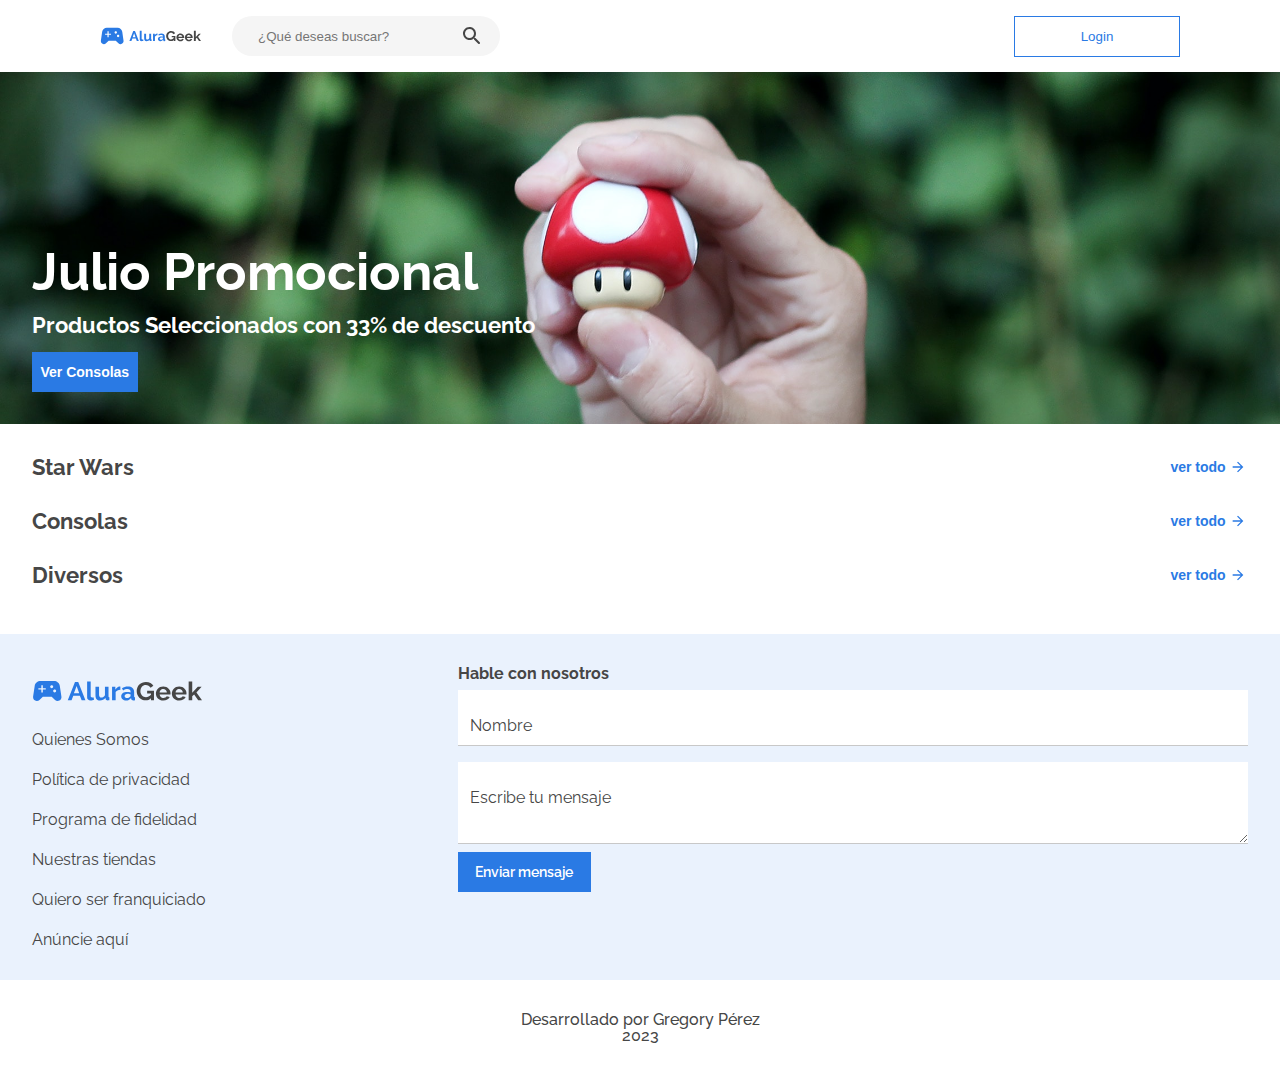
==== index.html @ ff58f0b9 "footer terminado" ====
<!DOCTYPE html>
<html lang="es">

<head>
	<meta charset="UTF-8">
	<meta name="viewport" content="width=device-width, initial-scale=1.0">
	<link rel="preconnect" href="https://fonts.googleapis.com">
	<link rel="preconnect" href="https://fonts.gstatic.com" crossorigin>
	<link href="https://fonts.googleapis.com/css2?family=Raleway:wght@500;600;700&display=swap" rel="stylesheet">
	<link rel="stylesheet" href="styles/reset.css">
	<link rel="stylesheet" href="/styles/index.css">
	<link rel="stylesheet" href="styles/navbar.css">
	<link rel="stylesheet" href="styles/hero.css">
	<link rel="stylesheet" href="styles/products.css">
	<link rel="stylesheet" href="styles/footer.css">
	<title>AluraGeek</title>
</head>

<body>
	<header class="navbar">
		<div class="navbar-logo">
			<div class="navbar-logo-imgs">
				<img class="navbar-logo-imgs-logo" src="assets/Logo.svg" alt="">
				<img class="navbar-logo-imgs-text" src="assets/TextoLogo.svg" alt="">
			</div>

			<div class="navbar-searchbar">
				<input class="navbar-searchbar-input" type="text" placeholder="¿Qué deseas buscar?" name="" id="">
				<button class="navbar-searchbar-button">
					<img class="navbar-search-img" src="assets/Search.svg" alt="">
				</button>
			</div>
		</div>

		<button class="navbar-button">Login</button>

		<button class="navbar-search">
			<img class="navbar-search-img" src="assets/Search.svg" alt="">
		</button>
	</header>

	<section class="hero">
		<div class="hero-info">
			<h2 class="hero-info-title">Julio Promocional</h2>
			<h3 class="hero-info-subtitle">Productos Seleccionados con 33% de descuento</h3>
			<button class="hero-info-button">Ver Consolas</button>
		</div>

	</section>

	<section class="principalProducts">
		<div class="products">
			<div class="products-header">
				<h2 class="products-header-title">Star Wars</h2>
				<button class="products-header-button">
					ver todo
					<img src="./assets/arrow.svg" alt="">
				</button>
			</div>
			<div class="products-grid" id="StarWars"></div>
		</div>

		<div class="products">
			<div class="products-header">
				<h2 class="products-header-title">Consolas</h2>
				<button class="products-header-button">
					ver todo
					<img src="./assets/arrow.svg" alt="">
				</button>
			</div>
			<div class="products-grid" id="Consolas"></div>
		</div>

		<div class="products">
			<div class="products-header">
				<h2 class="products-header-title">Diversos</h2>
				<button class="products-header-button">
					ver todo
					<img src="./assets/arrow.svg" alt="">
				</button>
			</div>
			<div class="products-grid" id="Diversos"></div>
		</div>
	</section>

	<section class="footer">

		<div class="footer-left">
			<div class="footer-logo-imgs">
				<img class="footer-logo-imgs-logo" src="assets/Logo.svg" alt="">
				<img class="footer-logo-imgs-text" src="assets/TextoLogo.svg" alt="">
			</div>
			<ul class="footer-list">
				<li class="footer-list-item"><a href="#">Quienes Somos</a></li>
				<li class="footer-list-item"><a href="#">Política de privacidad</a></li>
				<li class="footer-list-item"><a href="#">Programa de fidelidad</a></li>
				<li class="footer-list-item"><a href="#">Nuestras tiendas</a></li>
				<li class="footer-list-item"><a href="#">Quiero ser franquiciado</a></li>
				<li class="footer-list-item"><a href="#">Anúncie aquí</a></li>
			</ul>
		</div>



		<div class="contact">
			<h2 class="contact-title">Hable con nosotros</h2>
			<form class="contact-form">
				<div class="contact-form-container">
					<input class="contact-form-container-input" type="text" placeholder="Nombre" id="name" name="name" required
						maxlength="50">
					<label class="contact-form-container-label" for="name">Nombre</label>
				</div>
				<div class="contact-form-container">
					<textarea class="contact-form-container-textarea" placeholder="Mensaje" id="message" name="message" required
						maxlength="300"></textarea>
					<label class="contact-form-container-label" for="message">Escribe tu mensaje</label>
				</div>
				<button class="contact-form-button">Enviar mensaje</button>

			</form>
		</div>


	</section>

	<footer class="footer-footer">
		<h2>Desarrollado por Gregory Pérez</h2>
		<h2>2023</h2>
	</footer>

</body>
<script type="module" src="./scripts/principalProducts.js"></script>

</html>
---- styles/index.css ----
html{
  font-family: "Raleway", sans-serif;
}
---- styles/navbar.css ----
.navbar{
  display: flex;
  box-sizing: border-box;
  width: 100%;
  height: 72px;
  padding: 16px;
  justify-content: space-between;
  align-items: center;
}

.navbar-logo{
  display: flex;
  width: 100px;
  gap: 2px;
  justify-content: center;
  align-items: center;
}

.navbar-logo-imgs{
  display: flex;
  justify-content: center;
  align-items: center;
  gap: 5px;
}

.navbar-logo-imgs img{
  height: 100%;
}

.navbar-searchbar{
  display: none;
}

.navbar-button{
  width: 133px;
  padding: 12px 16px;
  color: #2A7AE4;
  background-color: #fff;
  border: 1px solid #2A7AE4;
}

.navbar-search{
  display: flex;
  justify-content: center;
  align-items: center;
  background-color: #fff;
  border: none;
  padding: 0;
}

.navbar-search-img{
  width: 100%;
  height: 100%;
}


@media only screen and (min-width: 768px) {
  .navbar{
    padding: 16px 32px;
  }

  .navbar-logo {
    width: 400px;
    gap: 32px;
  }

  .navbar-logo-imgs {
    width: 100px;
  }

  .navbar-searchbar {
    display: flex;
    box-sizing: border-box;
    width: 272px;
    height: 40px;
    padding: 8px 16px;
    justify-content: center;
    align-items: center;
    background-color: #F5F5F5;
    border-radius: 20px;
  }

  .navbar-searchbar-input {
    width: 90%;
    box-sizing: border-box;
    background-color: #F5F5F5;
    padding: 10px;
    border: none;
    outline: none;
    height: 100%;
  }

  .navbar-searchbar-button {
    padding: 0;
    background-color: #F5F5F5;
    border: none;
    width: 24px;
    height: 100%;
  }
  
  .navbar-button{
    width: 166px;
  }

  .navbar-search{
    display: none;
  }
}

@media only screen and (min-width: 1024px) {
  .navbar{
    padding: 16px 100px;
  }
}

@media only screen and (min-width: 1440px) {

  .navbar{
    padding: 32px 150px;
    height: 115px;
  }

  .navbar-logo{
    width: 601px;
    height: 50px;
  }

  .navbar-logo-imgs{
    width: 176px;
    height: 50px;
  }

  .navbar-logo-imgs-logo{
    width: 50px;
  }

  .navbar-logo-imgs-text{
    width: 126px;
  }

  .navbar-searchbar{
    width: 361px;
    padding: 6px 16px;
  }

  .navbar-button {
    width: 150px;
    height: 50px;
  }

}
---- styles/hero.css ----
.hero{
  display: flex;
  justify-content: center;
  align-items: flex-end;
  width: 100%;
  box-sizing: border-box;
  height: 12rem;
  padding: 1rem;
  background-image: url("../assets/hero.jpeg");
  background-repeat: no-repeat;
  background-position: center;
  background-size: cover;
}

.hero-info{
  display: flex;
  flex-wrap: wrap;
  justify-content: flex-start;
  align-items: center;
  row-gap: 0.5rem;
  width: 100%;
  height: auto;
}

.hero-info-title{
  width: 100%;
  font-size: 1.375rem;
  color: #fff;
  font-weight: 700;
}

.hero-info-subtitle{
  width: 100%;
  font-size: 0.875rem;
  color: #fff;
  font-weight: 600;
}

.hero-info-button{
  width: 6.6rem;
  height: 2.5rem;
  font-size: 0.875rem;
  padding: 0;
  font-weight: 600;
  background-color: #2A7AE4;
  color: #fff;
  border: none;
}



@media only screen and (min-width: 768px) {
  
  .hero{
    padding: 2rem;
    height: 22rem;
  }

  .hero-info{
    row-gap: 1rem;
  }

  .hero-info-title{
    font-size: 3.25rem;
  }

  .hero-info-subtitle{
    font-size: 1.375rem;
    font-weight: 700;
  }
}


@media only screen and (min-width: 1440px) {

  .hero {
    justify-content: center;
  }

  .hero-info {
    width: 70%;
  }

  .hero-info-button{
    width: 7.05rem;
  }
}
---- styles/products.css ----
.principalProducts{
  display: flex;
  flex-wrap: wrap;
  justify-content: center;
  row-gap: 1rem;
  width: 100%;
  height: auto;
  padding: 1rem;
  box-sizing: border-box;
}

.products{
  display: flex;
  width: 100%;
  justify-content: center;
  flex-wrap: wrap;
  gap: 1rem;
  box-sizing: border-box;
}

.products-header{
  display: flex;
  width: 100%;
  justify-content: space-between;
  align-items: center;
}

.products-header-title{
  color: #464646;
  font-size: 1.375rem;
  font-weight: 700;
}


.products-header-button{
  width: 5rem;
  display: flex;
  justify-content: center;
  align-items: center;
  color: #2A7AE4;
  background-color: #fff;
  border: none;
  outline: none;
  padding: 0;
  gap: 0.25rem;
  font-size: 0.875rem;
  font-weight: 700;
}

.products-header-button img{
  width: 1rem;
  height: 1rem;
}

.products-grid{
  display: grid;
  width: 100%;
  justify-items: center;
  column-gap: 1rem;
  row-gap: 1rem;
  grid-template-columns: repeat(2, 1fr);
}

.product{
  display: flex;
  flex-wrap: wrap;
  width: 100%;
  row-gap: 0.5rem;
  height: auto;
  color: #464646;
}

.product-img{
  width: 100%;
}

.product-name{
  font-size: 0.875rem;
  font-weight: 500;
  width: 100%;
}

.product-price {
  font-size: 1rem;
  font-weight: 700;
  width: 100%;
}

.product-link {
  color: #2A7AE4;
  font-size: 0.875rem;
  text-decoration: none;
  font-weight: 700;
  width: 100%;
}


@media only screen and (min-width: 768px) {
  .principalProducts{
    padding: 2rem;
  }

  .products-grid{
    grid-template-columns: repeat(4, 1fr);
  }
}

@media only screen and (min-width: 1440px) {
  .principalProducts{
    padding: 4rem 9.5rem;
  }

  .products-grid{
    grid-template-columns: repeat(6, 1fr);
  }
}
---- styles/footer.css ----
.footer{
  display: flex;
  flex-wrap: wrap;
  box-sizing: border-box;
  width: 100%;
  justify-content: center;
  padding: 1rem;
  row-gap: 1rem;
  background-color: #EAF2FD;
}


.footer-left{
  display: flex;
  width: 100%;
  height: max-content;
  flex-wrap: wrap;
  justify-content: center;
}

.footer-logo-imgs {
  display: flex;
  width: 100%;
  height: 3.13rem;
  justify-content: center;
  align-items: center;
  gap: 5px;
}

.footer-logo-imgs img {
  height: 45%;
}


.footer-list{
  display: flex;
  width: 100%;
  flex-wrap: wrap;
  justify-content: center;
  row-gap: 1rem;
}

.footer-list-item{
  width: 100%;
  text-align: center;
}

.footer-list-item a{
  text-decoration: none;
  color: #464646;
}

.contact{
  display: flex;
  flex-wrap: wrap;
  width: 100%;
  justify-content: center;
  margin-top: 1rem;
  row-gap: 0.5rem;
}

.contact-title{
  width: 100%;
  color: #464646;
  font-size: 1rem;
  font-weight: 700;
  text-align: left;
}

.contact-form{
  display: flex;
  width: 100%;
  flex-wrap: wrap;
  row-gap: 0.5rem;
}

.contact-form-container:first-child{
  margin-bottom: 0.5rem;
}

.contact-form-container {
  position: relative;
  display: flex;
  flex-direction: column;
  justify-content: flex-end;
  box-sizing: border-box;
  width: 100%;
  height: max-content;
  outline: none;
}

.contact-form-container-input::placeholder {
  visibility: hidden;
}

.contact-form-container-textarea::placeholder {
  visibility: hidden;
}

.contact-form-container-input:not(:placeholder-shown)+.contact-form-container-label,
.contact-form-container-input:focus+.contact-form-container-label {
  font-size: 0.75rem !important;
  top: 0.3rem !important;
  transition: all 0.3s;
}

.contact-form-container-textarea:not(:placeholder-shown)+.contact-form-container-label,
.contact-form-container-textarea:focus+.contact-form-container-label {
  font-size: 0.75rem !important;
  top: 0.3rem !important;
  transition: all 0.3s;
}

.contact-form-container-input {
  box-sizing: border-box;
  width: 100%;
  height: 3.5rem;
  padding: 0.5rem 0.75rem;
  padding-bottom: 0;
  font-weight: 400;
  font-size: 1rem;
  line-height: 1.25rem;
  border: none;
  border-bottom: 1px solid #C8C8C8;
  outline: none;
  color: #464646;
}

.contact-form-container-textarea {
  box-sizing: border-box;
  width: 100%;
  height: 5.1rem;
  padding: 1.3rem 0.75rem 0 0.75rem;
  padding-bottom: 0;
  font-weight: 400;
  font-size: 1rem;
  line-height: 1.25rem;
  border: none;
  border-bottom: 1px solid #C8C8C8;
  outline: none;
  color: #464646;
}

.contact-form-container-label {
  position: absolute;
  top: 1.6rem;
  left: 0.75rem;
  width: 100%;
  font-weight: 400;
  font-size: 1rem;
  line-height: 1.25rem;
  transition: all 0.3s;
  color: #464646;
}

.contact-form-button{
  width: 8.31rem;
  height: 2.5rem;
  background-color: #2A7AE4;
  color: #fff;
  border: none;
  font-family: "Raleway", sans-serif;
  font-size: 0.875rem;
  font-weight: 600;
}


.footer-footer{
  width: 100%;
  box-sizing: border-box;
  background-color: #fff;
  color: #464646;
  padding: 2rem;
}

.footer-footer h2{
  text-align: center;
  font-size: 1rem;
  font-weight: 500;
}

@media only screen and (min-width: 768px) {
  .footer{
    justify-content: space-between;
    padding: 2rem;
  }

  .footer-left{
    justify-content: flex-start;
    width: 30%;
    row-gap: 1rem;
  }

  .footer-logo-imgs{
    justify-content: flex-start;
  }

  .footer-list{
    row-gap: 1.5rem;
  }

  .footer-list-item{
    text-align: left;
  }

  .contact{
    width: 65%;
    height: max-content;
    margin-top: 0;
    row-gap: 0.5rem;
  }

  .contact-title{
    height: max-content;
  }
}

@media only screen and (min-width: 1440px) {
  .footer{
    padding: 4rem 9.5rem;
    column-gap: 7rem;
  }

  .footer-left{
    width: 40%;
    flex-wrap: nowrap;
    justify-content: space-between;
    column-gap: 7rem;
  }
  .contact{
    width: 50%;
  }

}
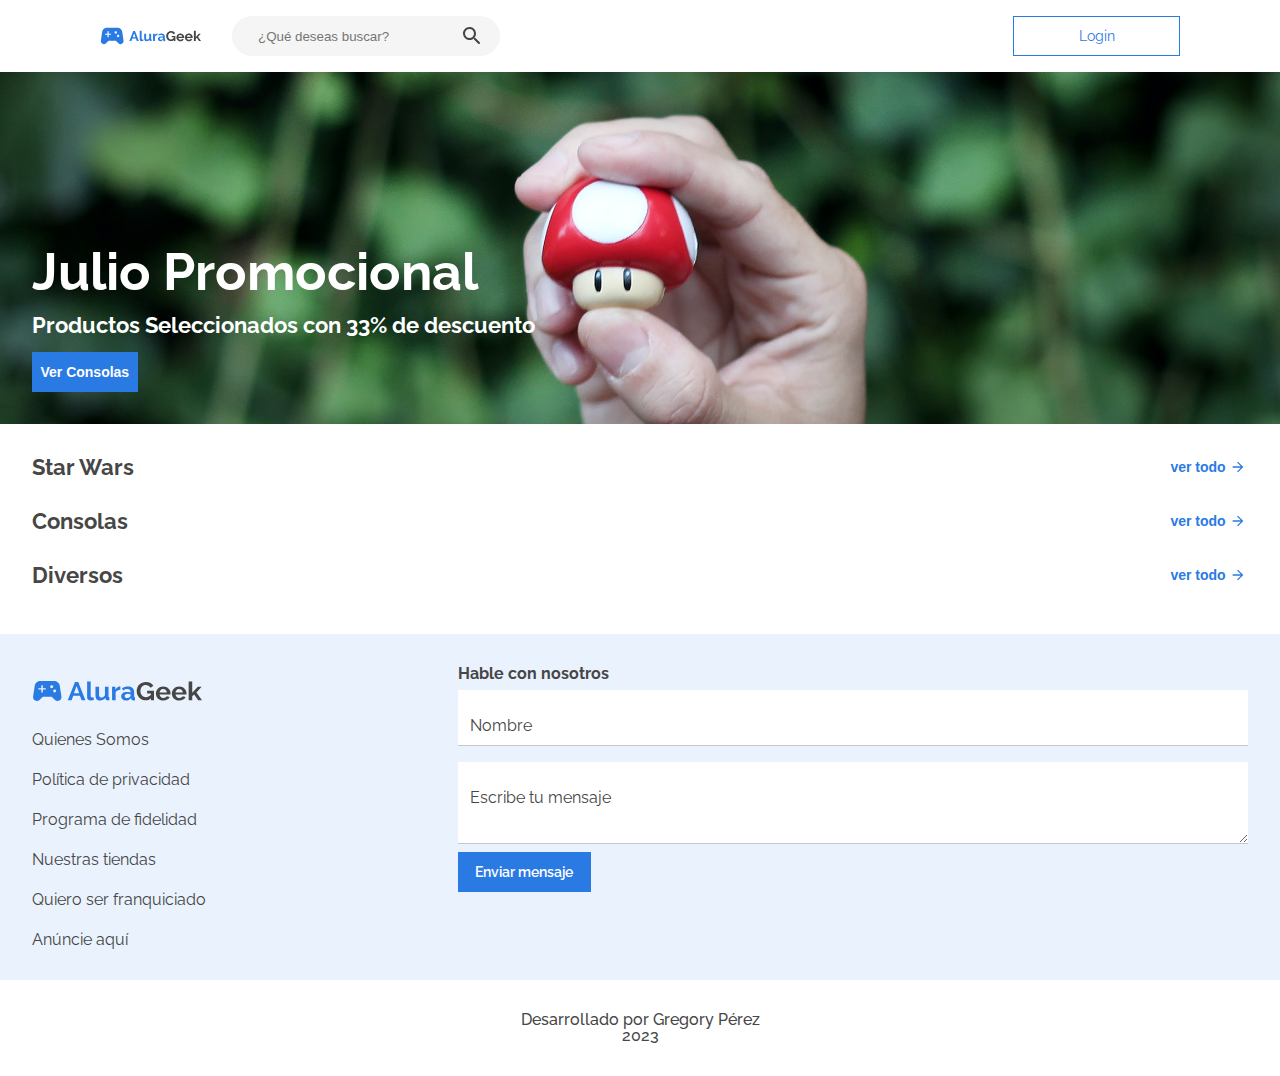
==== commit 4013ca17: "boton login funcional" ====
--- a/index.html
+++ b/index.html
@@ -19,10 +19,10 @@
 <body>
 	<header class="navbar">
 		<div class="navbar-logo">
-			<div class="navbar-logo-imgs">
+			<a href="./index.html" class="navbar-logo-imgs">
 				<img class="navbar-logo-imgs-logo" src="assets/Logo.svg" alt="">
 				<img class="navbar-logo-imgs-text" src="assets/TextoLogo.svg" alt="">
-			</div>
+			</a>
 
 			<div class="navbar-searchbar">
 				<input class="navbar-searchbar-input" type="text" placeholder="¿Qué deseas buscar?" name="" id="">
@@ -32,11 +32,18 @@
 			</div>
 		</div>
 
-		<button class="navbar-button">Login</button>
+		<a class="navbar-button" href="./login.html">Login</a>
 
 		<button class="navbar-search">
 			<img class="navbar-search-img" src="assets/Search.svg" alt="">
 		</button>
+
+		<div class="navbar-searchbar-inactive">
+			<input class="navbar-searchbar-input" type="text" placeholder="¿Qué deseas buscar?" name="" id="">
+			<button class="navbar-searchbar-button">
+				<img class="navbar-search-img" src="assets/Search.svg" alt="">
+			</button>
+		</div>
 	</header>
 
 	<section class="hero">
@@ -130,5 +137,7 @@
 
 </body>
 <script type="module" src="./scripts/principalProducts.js"></script>
+<script type="module" src="./scripts/searchBarDisplay.js"></script>
+<script type="module" src="./scripts/search.js"></script>
 
 </html>--- a/styles/navbar.css
+++ b/styles/navbar.css
@@ -27,16 +27,63 @@
   height: 100%;
 }
 
-.navbar-searchbar{
+.navbar-searchbar, .navbar-searchbar-inactive{
   display: none;
 }
 
+.navbar-searchbar-active{
+  position: fixed;
+  top: 2%;
+  left: 50%;
+  transform: translateX(-50%);
+  display: flex;
+  box-sizing: border-box;
+  width: 272px;
+  height: 40px;
+  padding: 8px 16px;
+  justify-content: center;
+  align-items: center;
+  background-color: #F5F5F5;
+  border-radius: 20px;
+}
+
+.navbar-searchbar-input:focus::placeholder {
+  opacity: 0;
+  transition: all 0.1s;
+}
+
+.navbar-searchbar-input:not(:focus)::placeholder {
+  opacity: 1;
+  transition: all 0.1s;
+}
+
+.navbar-searchbar-input {
+  width: 90%;
+  box-sizing: border-box;
+  background-color: #F5F5F5;
+  padding: 10px;
+  border: none;
+  outline: none;
+  height: 100%;
+}
+
+.navbar-searchbar-button {
+  padding: 0;
+  background-color: #F5F5F5;
+  border: none;
+  width: 24px;
+  height: 100%;
+}
+
 .navbar-button{
-  width: 133px;
-  padding: 12px 16px;
+  width: 6.31rem;
+  padding: 0.75rem 1rem;
+  text-align: center;
   color: #2A7AE4;
+  font-size: 0.875rem;
   background-color: #fff;
-  border: 1px solid #2A7AE4;
+  border: 0.06rem solid #2A7AE4;
+  text-decoration: none;
 }
 
 .navbar-search{
@@ -51,6 +98,8 @@
 .navbar-search-img{
   width: 100%;
   height: 100%;
+  max-width: 1.5rem;
+  max-height: 1.5rem;
 }
 
 
@@ -80,6 +129,16 @@
     border-radius: 20px;
   }
 
+  .navbar-searchbar-input:focus::placeholder{
+    opacity: 0;
+    transition: all 0.1s;
+  }
+
+  .navbar-searchbar-input:not(:focus)::placeholder{
+    opacity: 1;
+    transition: all 0.1s;
+  }
+
   .navbar-searchbar-input {
     width: 90%;
     box-sizing: border-box;
@@ -99,7 +158,7 @@
   }
   
   .navbar-button{
-    width: 166px;
+    width: 8.31rem;
   }
 
   .navbar-search{
@@ -144,8 +203,8 @@
   }
 
   .navbar-button {
-    width: 150px;
-    height: 50px;
+    width: 9.38rem;
+    padding: 1rem 1rem;
   }
 
 }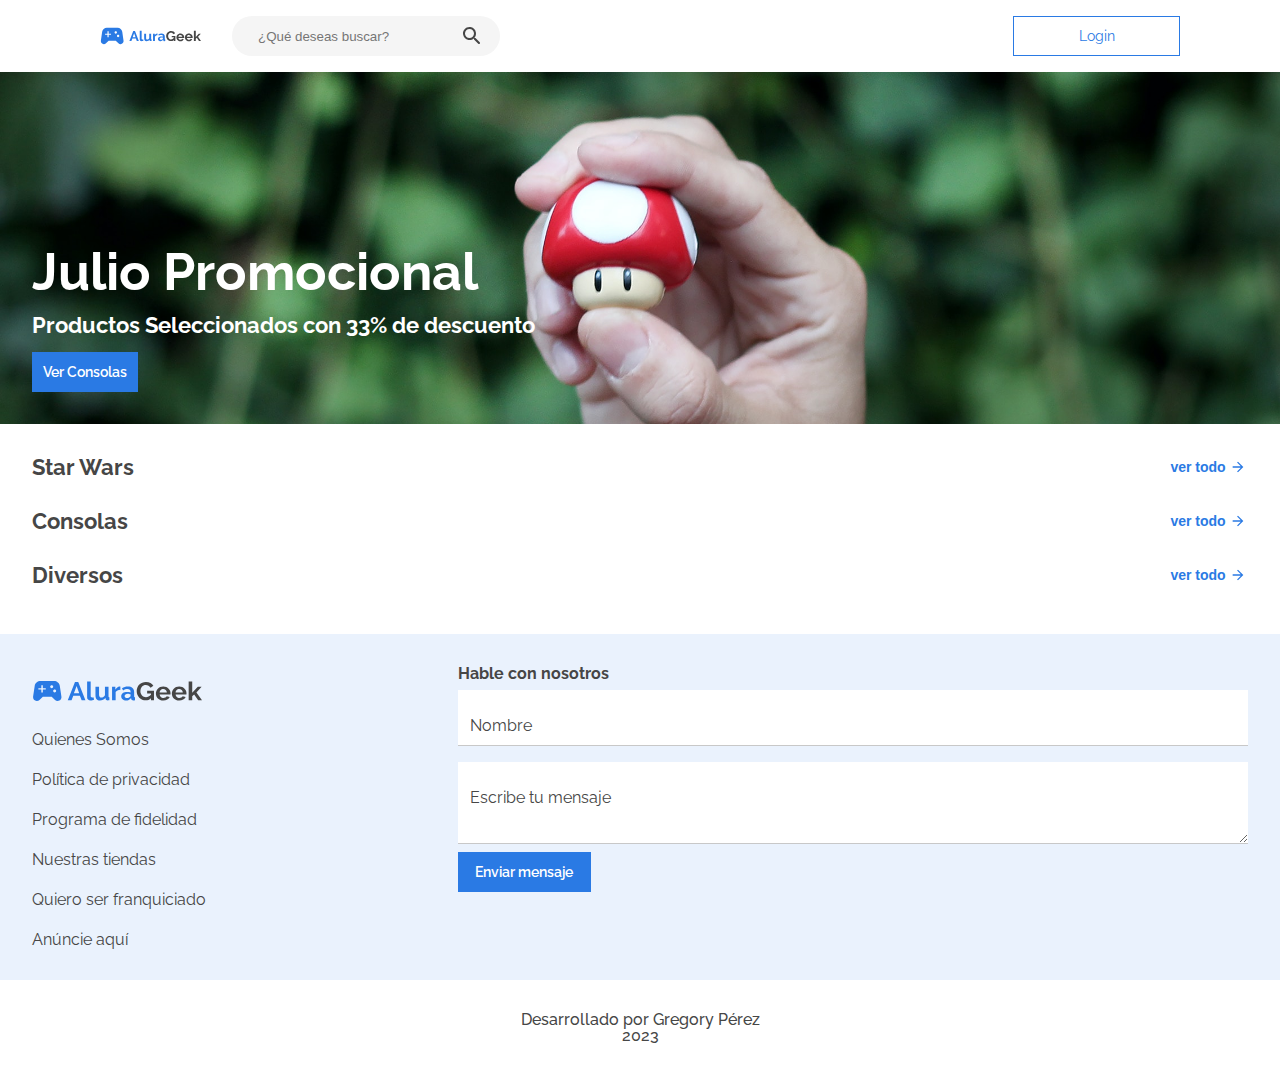
==== commit 4947d0fa: "boton ver consolas funcional" ====
--- a/index.html
+++ b/index.html
@@ -50,7 +50,7 @@
 		<div class="hero-info">
 			<h2 class="hero-info-title">Julio Promocional</h2>
 			<h3 class="hero-info-subtitle">Productos Seleccionados con 33% de descuento</h3>
-			<button class="hero-info-button">Ver Consolas</button>
+			<a class="hero-info-button" href="./search.html?searchCategory=Consolas">Ver Consolas</a>
 		</div>
 
 	</section>
--- a/styles/hero.css
+++ b/styles/hero.css
@@ -37,6 +37,9 @@
 }
 
 .hero-info-button{
+  display: flex;
+  justify-content: center;
+  align-items: center;
   width: 6.6rem;
   height: 2.5rem;
   font-size: 0.875rem;
@@ -45,6 +48,7 @@
   background-color: #2A7AE4;
   color: #fff;
   border: none;
+  text-decoration: none;
 }
 
 
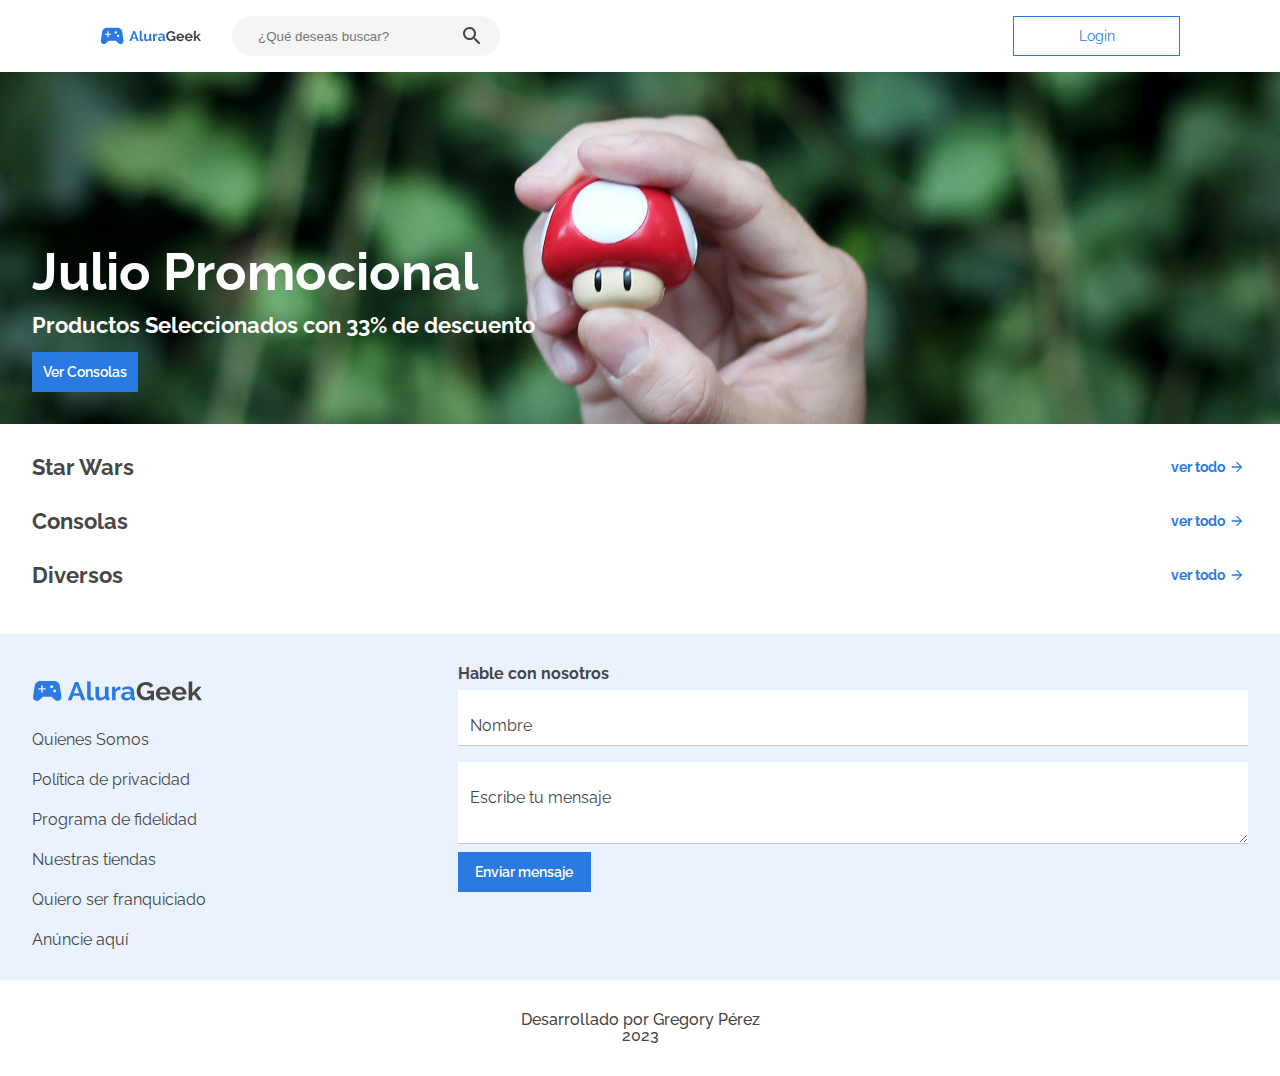
==== commit 2bea2201: "validacion de formularios terminado" ====
--- a/index.html
+++ b/index.html
@@ -13,6 +13,7 @@
 	<link rel="stylesheet" href="styles/hero.css">
 	<link rel="stylesheet" href="styles/products.css">
 	<link rel="stylesheet" href="styles/footer.css">
+	<link rel="stylesheet" href="styles/formValidation/validation.css">
 	<title>AluraGeek</title>
 </head>
 
@@ -59,10 +60,10 @@
 		<div class="products">
 			<div class="products-header">
 				<h2 class="products-header-title">Star Wars</h2>
-				<button class="products-header-button">
+				<a class="products-header-button" href="./search.html?searchCategory=StarWars">
 					ver todo
 					<img src="./assets/arrow.svg" alt="">
-				</button>
+				</a>
 			</div>
 			<div class="products-grid" id="StarWars"></div>
 		</div>
@@ -70,10 +71,10 @@
 		<div class="products">
 			<div class="products-header">
 				<h2 class="products-header-title">Consolas</h2>
-				<button class="products-header-button">
+				<a class="products-header-button" href="./search.html?searchCategory=Consolas">
 					ver todo
 					<img src="./assets/arrow.svg" alt="">
-				</button>
+				</a>
 			</div>
 			<div class="products-grid" id="Consolas"></div>
 		</div>
@@ -81,10 +82,10 @@
 		<div class="products">
 			<div class="products-header">
 				<h2 class="products-header-title">Diversos</h2>
-				<button class="products-header-button">
+				<a class="products-header-button" href="./search.html?searchCategory=Diversos">
 					ver todo
 					<img src="./assets/arrow.svg" alt="">
-				</button>
+				</a>
 			</div>
 			<div class="products-grid" id="Diversos"></div>
 		</div>
@@ -113,14 +114,16 @@
 			<h2 class="contact-title">Hable con nosotros</h2>
 			<form class="contact-form">
 				<div class="contact-form-container">
-					<input class="contact-form-container-input" type="text" placeholder="Nombre" id="name" name="name" required
-						maxlength="50">
+					<input class="contact-form-container-input inputV" type="text" placeholder="Nombre" id="name" name="name"
+						required maxlength="40">
 					<label class="contact-form-container-label" for="name">Nombre</label>
+					<span class="errorMessage">El campo nombre no puede estar vacio</span>
 				</div>
 				<div class="contact-form-container">
-					<textarea class="contact-form-container-textarea" placeholder="Mensaje" id="message" name="message" required
-						maxlength="300"></textarea>
+					<textarea class="contact-form-container-textarea inputV" placeholder="Mensaje" id="message" name="message"
+						required maxlength="120"></textarea>
 					<label class="contact-form-container-label" for="message">Escribe tu mensaje</label>
+					<span class="errorMessage">El campo mensaje no puede estar vacio</span>
 				</div>
 				<button class="contact-form-button">Enviar mensaje</button>
 
@@ -139,5 +142,6 @@
 <script type="module" src="./scripts/principalProducts.js"></script>
 <script type="module" src="./scripts/searchBarDisplay.js"></script>
 <script type="module" src="./scripts/search.js"></script>
+<script type="module" src="./scripts/validations.js"></script>
 
 </html>--- a/styles/products.css
+++ b/styles/products.css
@@ -45,6 +45,7 @@
   gap: 0.25rem;
   font-size: 0.875rem;
   font-weight: 700;
+  text-decoration: none;
 }
 
 .products-header-button img{
--- a/styles/formValidation/validation.css
+++ b/styles/formValidation/validation.css
@@ -0,0 +1,19 @@
+.errorMessage {
+  display: none;
+}
+
+.inputContainerInvalid .errorMessage {
+  display: block;
+  margin-top: 0.2rem;
+  padding-left: 0.2rem;
+  font-size: 0.8rem;
+}
+
+.inputContainerInvalid .inputV{
+  border-bottom: 2px solid #FF1F0A;
+  color: #FF1F0A;
+}
+
+.inputContainerInvalid .inputLabel, .errorMessage {
+  color: #FF1F0A;
+}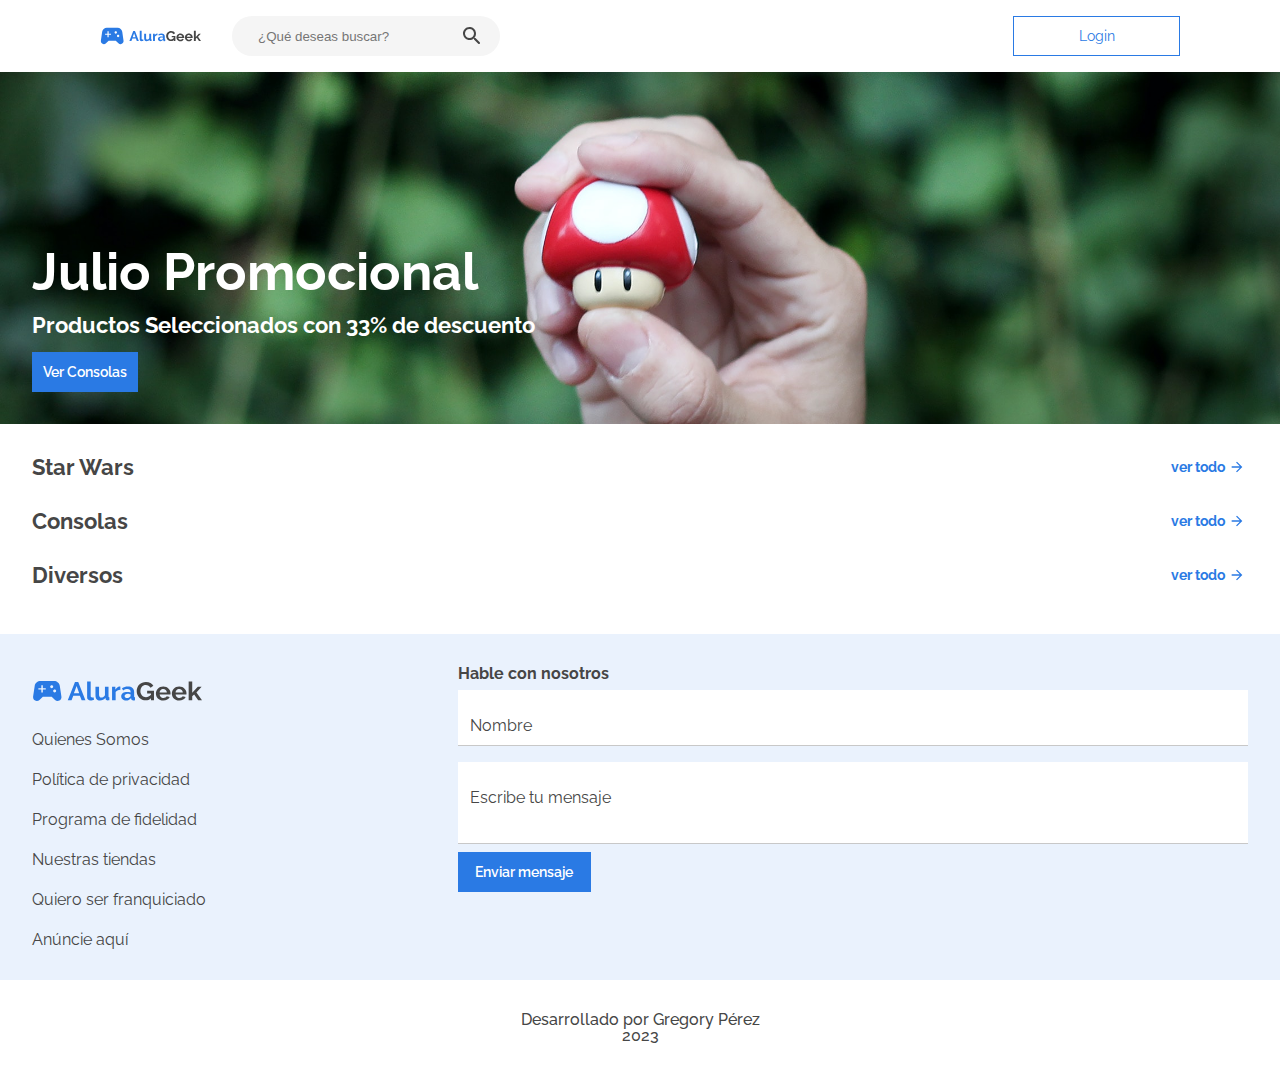
==== commit 05eaa302: "funcion hable con nosotros terminada" ====
--- a/index.html
+++ b/index.html
@@ -34,6 +34,11 @@
 		</div>
 
 		<a class="navbar-button" href="./login.html">Login</a>
+
+		<div class="inactive" id="navbar-loggedUser">
+			<p class="navbar-loggedUser-id"></p>
+			<button class="navbar-loggedUser-logout"></button>
+		</div>
 
 		<button class="navbar-search">
 			<img class="navbar-search-img" src="assets/Search.svg" alt="">
@@ -128,6 +133,7 @@
 				<button class="contact-form-button">Enviar mensaje</button>
 
 			</form>
+			<a href="mailto:Gregory10183@gmail.com" id="mailTo"></a>
 		</div>
 
 
@@ -143,5 +149,7 @@
 <script type="module" src="./scripts/searchBarDisplay.js"></script>
 <script type="module" src="./scripts/search.js"></script>
 <script type="module" src="./scripts/validations.js"></script>
+<script type="module" src="./scripts/loggedUser.js"></script>
+<script type="module" src="./scripts/contact.js"></script>
 
 </html>--- a/styles/index.css
+++ b/styles/index.css
@@ -1,3 +1,16 @@
 html{
   font-family: "Raleway", sans-serif;
+  width: 100%;
+  height: 100%;
+}
+
+body{
+  display: flex;
+  justify-content: center;
+  align-items: center;
+  flex-wrap: wrap;
+}
+
+.inactive{
+  display: none;
 }--- a/styles/navbar.css
+++ b/styles/navbar.css
@@ -83,6 +83,47 @@
   font-size: 0.875rem;
   background-color: #fff;
   border: 0.06rem solid #2A7AE4;
+  text-decoration: none;
+}
+
+.navbar-loggedUser{
+  display: flex;
+  width: 5rem;
+  height: auto;
+  justify-content: space-between;
+  align-items: center;
+  flex-wrap: nowrap;
+}
+
+.navbar-loggedUser-id{
+  color: #2A7AE4;
+  font-weight: 700;
+  font-size: 1rem;
+}
+
+.navbar-loggedUser-logout{
+  background-image: url(../assets/logout.png);
+  background-color: #fff;
+  border: none;
+  background-position: center;
+  background-repeat: no-repeat;
+  background-size: contain;
+  width: 1.2rem;
+  height: 1.2rem;
+}
+
+.navbar-adminMenuButton{
+  display: flex;
+  box-sizing: border-box;
+  padding: 0.75rem;
+  justify-content: center;
+  align-items: center;
+  width: 10.375rem;
+  height: 2.5rem;
+  font-size: 0.875rem;
+  font-weight: 600;
+  color: #2A7AE4;
+  border: 1px solid #2A7AE4;
   text-decoration: none;
 }
 
@@ -207,4 +248,13 @@
     padding: 1rem 1rem;
   }
 
+  .navbar-adminMenuButton {
+    box-sizing: border-box;
+    padding: 0.75rem;
+    width: 11.4375rem;
+    height: 3.1875rem;
+    font-size: 1rem;
+    font-weight: 400;
+  }
+
 }--- a/styles/products.css
+++ b/styles/products.css
@@ -73,6 +73,8 @@
 
 .product-img{
   width: 100%;
+  object-fit: fill;
+  height: 10.875rem;
 }
 
 .product-name{
@@ -111,6 +113,10 @@
     padding: 4rem 9.5rem;
   }
 
+  .products-header-title{
+    font-size: 2rem;
+  }
+
   .products-grid{
     grid-template-columns: repeat(6, 1fr);
   }
--- a/styles/footer.css
+++ b/styles/footer.css
@@ -139,6 +139,7 @@
   border-bottom: 1px solid #C8C8C8;
   outline: none;
   color: #464646;
+  resize: none;
 }
 
 .contact-form-container-label {
@@ -179,6 +180,10 @@
   font-weight: 500;
 }
 
+#mailTo{
+  display: none;
+}
+
 @media only screen and (min-width: 768px) {
   .footer{
     justify-content: space-between;
@@ -219,6 +224,7 @@
   .footer{
     padding: 4rem 9.5rem;
     column-gap: 7rem;
+    flex-wrap: nowrap;
   }
 
   .footer-left{
